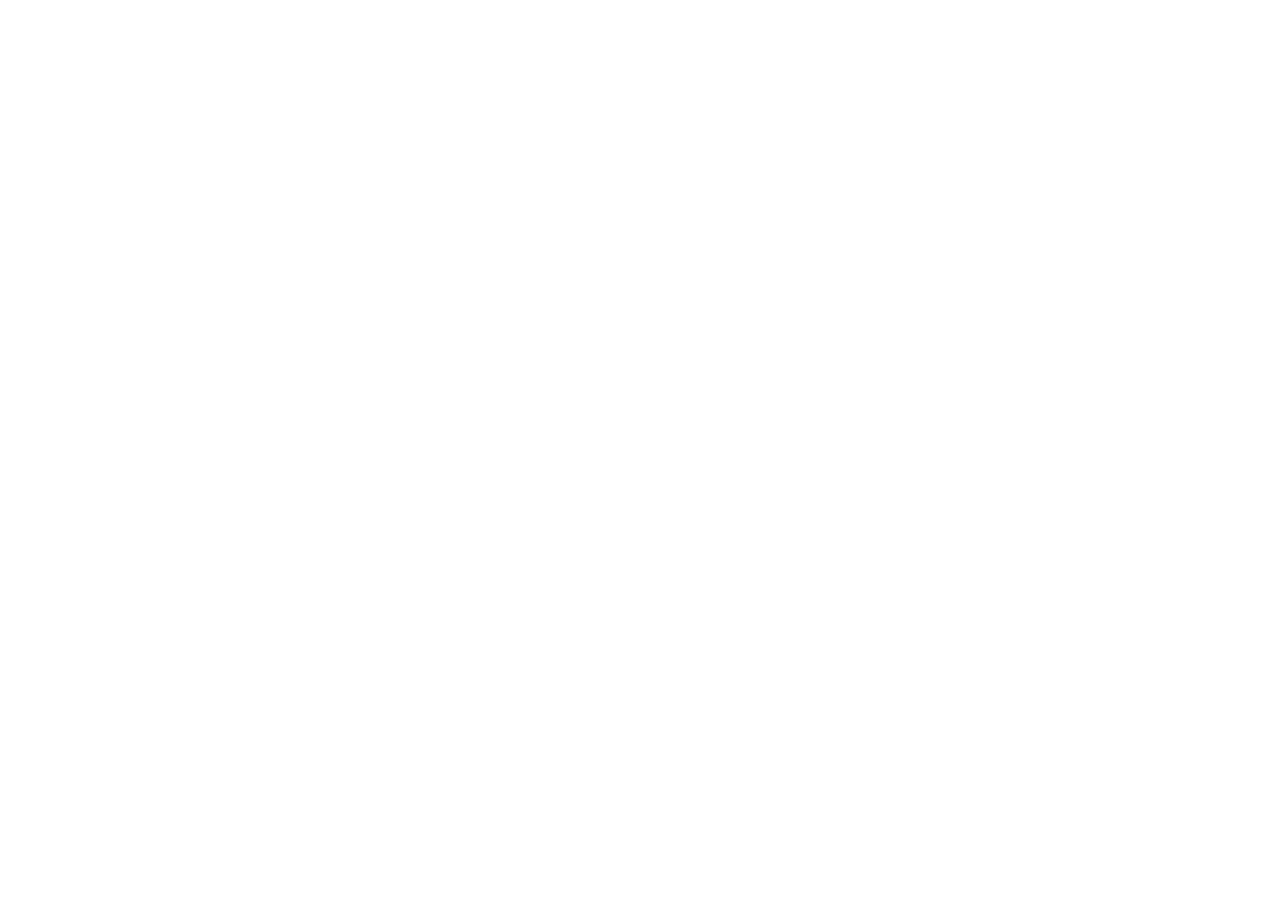
==== 2-intro-float/index.html @ 3a108a26 "Re-inizializzato progetto" ====
<!DOCTYPE html>
<html lang="en">
    <head>
        <meta charset="UTF-8" />
        <meta name="viewport" content="width=device-width, initial-scale=1.0" />
        <title>Intro Float</title>

        <!-- Google Fonts -->
        <link
            href="https://fonts.googleapis.com/css2?family=Fredoka:wght@400;700&display=swap"
            rel="stylesheet"
        />
        
        <!-- CSS -->
        <link rel="stylesheet" href="css/style.css" />
    </head>
    <body>

        <!-- Body -->

    </body>
</html>
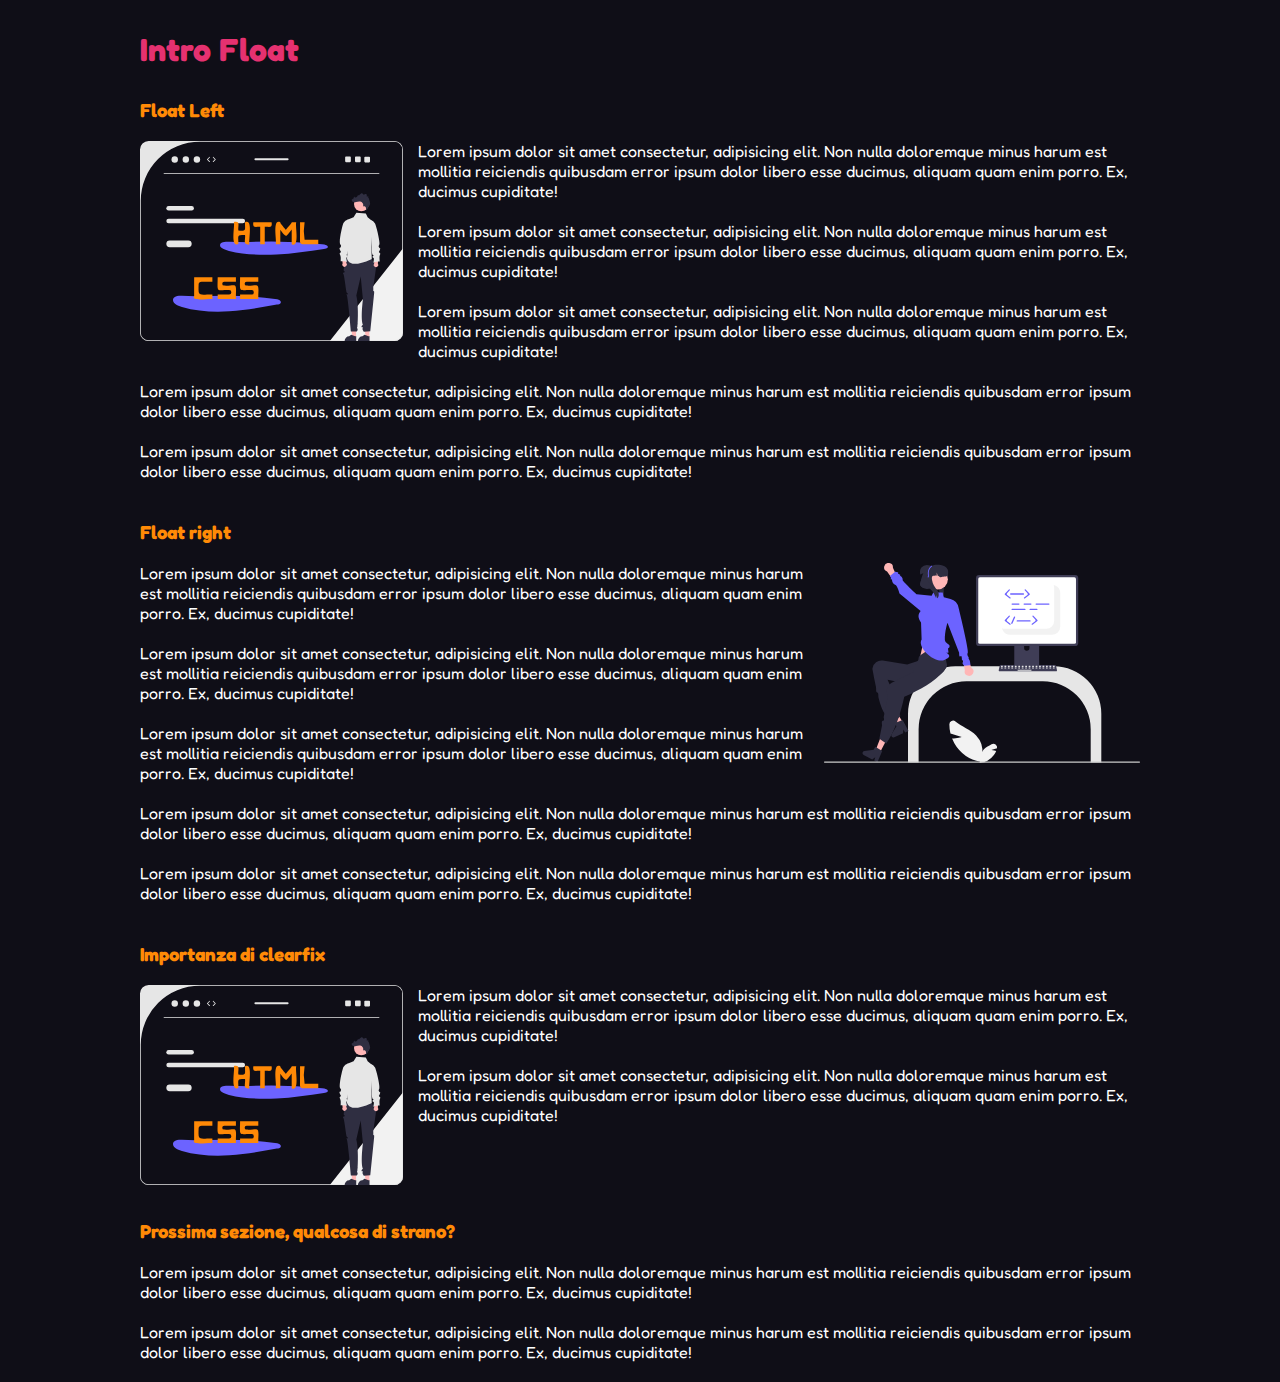
==== commit 1f8183f1: "Completato LC 2" ====
--- a/2-intro-float/index.html
+++ b/2-intro-float/index.html
@@ -16,7 +16,121 @@
     </head>
     <body>
 
-        <!-- Body -->
+        <div class="container">
+
+            <header>
+                <h1 class="pink-color">
+                    Intro Float
+                </h1>
+            </header>
+    
+            <main>
+                
+                <section>
+
+                    <h3 class="orange-color">
+                        Float Left
+                    </h3>
+
+                    <div class="clearfix">
+                        <img class="left-floating-img" src="img/image1.svg" alt="Image 1">
+
+                        <p>
+                            Lorem ipsum dolor sit amet consectetur, adipisicing elit. Non nulla doloremque minus harum est mollitia reiciendis quibusdam error ipsum dolor libero esse ducimus, aliquam quam enim porro. Ex, ducimus cupiditate!
+                        </p>
+
+                        <p>
+                            Lorem ipsum dolor sit amet consectetur, adipisicing elit. Non nulla doloremque minus harum est mollitia reiciendis quibusdam error ipsum dolor libero esse ducimus, aliquam quam enim porro. Ex, ducimus cupiditate!
+                        </p>
+
+                        <p>
+                            Lorem ipsum dolor sit amet consectetur, adipisicing elit. Non nulla doloremque minus harum est mollitia reiciendis quibusdam error ipsum dolor libero esse ducimus, aliquam quam enim porro. Ex, ducimus cupiditate!
+                        </p>
+
+                        <p>
+                            Lorem ipsum dolor sit amet consectetur, adipisicing elit. Non nulla doloremque minus harum est mollitia reiciendis quibusdam error ipsum dolor libero esse ducimus, aliquam quam enim porro. Ex, ducimus cupiditate!
+                        </p>
+
+                        <p>
+                            Lorem ipsum dolor sit amet consectetur, adipisicing elit. Non nulla doloremque minus harum est mollitia reiciendis quibusdam error ipsum dolor libero esse ducimus, aliquam quam enim porro. Ex, ducimus cupiditate!
+                        </p>
+                    </div>
+
+                </section>
+                
+                <section>
+
+                    <h3 class="orange-color">
+                        Float right
+                    </h3>
+
+                    <div class="clearfix">
+                        <img class="right-floating-img" src="img/image2.svg" alt="Image 1">
+
+                        <p>
+                            Lorem ipsum dolor sit amet consectetur, adipisicing elit. Non nulla doloremque minus harum est mollitia reiciendis quibusdam error ipsum dolor libero esse ducimus, aliquam quam enim porro. Ex, ducimus cupiditate!
+                        </p>
+
+                        <p>
+                            Lorem ipsum dolor sit amet consectetur, adipisicing elit. Non nulla doloremque minus harum est mollitia reiciendis quibusdam error ipsum dolor libero esse ducimus, aliquam quam enim porro. Ex, ducimus cupiditate!
+                        </p>
+
+                        <p>
+                            Lorem ipsum dolor sit amet consectetur, adipisicing elit. Non nulla doloremque minus harum est mollitia reiciendis quibusdam error ipsum dolor libero esse ducimus, aliquam quam enim porro. Ex, ducimus cupiditate!
+                        </p>
+
+                        <p>
+                            Lorem ipsum dolor sit amet consectetur, adipisicing elit. Non nulla doloremque minus harum est mollitia reiciendis quibusdam error ipsum dolor libero esse ducimus, aliquam quam enim porro. Ex, ducimus cupiditate!
+                        </p>
+
+                        <p>
+                            Lorem ipsum dolor sit amet consectetur, adipisicing elit. Non nulla doloremque minus harum est mollitia reiciendis quibusdam error ipsum dolor libero esse ducimus, aliquam quam enim porro. Ex, ducimus cupiditate!
+                        </p>
+                    </div>
+
+                </section>
+                
+                <section>
+
+                    <h3 class="orange-color">
+                        Importanza di clearfix
+                    </h3>
+
+                    <div class="clearfix">
+                        <img class="left-floating-img" src="img/image1.svg" alt="Image 1">
+
+                        <p>
+                            Lorem ipsum dolor sit amet consectetur, adipisicing elit. Non nulla doloremque minus harum est mollitia reiciendis quibusdam error ipsum dolor libero esse ducimus, aliquam quam enim porro. Ex, ducimus cupiditate!
+                        </p>
+
+                        <p>
+                            Lorem ipsum dolor sit amet consectetur, adipisicing elit. Non nulla doloremque minus harum est mollitia reiciendis quibusdam error ipsum dolor libero esse ducimus, aliquam quam enim porro. Ex, ducimus cupiditate!
+                        </p>
+                    </div>
+
+                </section>
+                
+                <section>
+
+                    <h3 class="orange-color">
+                        Prossima sezione, qualcosa di strano?
+                    </h3>
+
+                    <div class="">
+                        <p>
+                            Lorem ipsum dolor sit amet consectetur, adipisicing elit. Non nulla doloremque minus harum est mollitia reiciendis quibusdam error ipsum dolor libero esse ducimus, aliquam quam enim porro. Ex, ducimus cupiditate!
+                        </p>
+
+                        <p>
+                            Lorem ipsum dolor sit amet consectetur, adipisicing elit. Non nulla doloremque minus harum est mollitia reiciendis quibusdam error ipsum dolor libero esse ducimus, aliquam quam enim porro. Ex, ducimus cupiditate!
+                        </p>
+                    </div>
+
+                </section>
+
+            </main>
+
+        </div>
 
     </body>
 </html>
--- a/2-intro-float/css/style.css
+++ b/2-intro-float/css/style.css
@@ -0,0 +1,69 @@
+/* 
+    RESET
+*/
+* {
+    margin: 0;
+    padding: 0;
+    box-sizing: border-box;
+}
+
+html {
+    font-family: 'Fredoka', sans-serif;
+    background-color: #0F0E17;
+}
+
+/* 
+    GENERAL
+*/
+.container {
+    max-width: 1000px;
+    margin: 0 auto;
+}
+
+/* .pink-color {
+    color: #E53170;
+} */
+
+.orange-color {
+    color: #FF8A06;
+}
+
+/* 
+    HEADER
+*/
+h1 {
+    margin: 30px 0;
+    color: #E53170;
+}
+
+/* 
+    MAIN
+*/
+h3 {
+    margin: 20px 0;
+}
+
+.left-floating-img {
+    float: left;
+    height: 200px;
+    margin-right: 15px;
+    margin-bottom: 15px;
+}
+
+.right-floating-img {
+    float: right;
+    height: 200px;
+    margin-left: 15px;
+    margin-bottom: 15px;
+}
+
+.clearfix::after {
+    content: "";
+    display: table;
+    clear: both;
+}
+
+p {
+    color: white;
+    margin-bottom: 20px;
+}